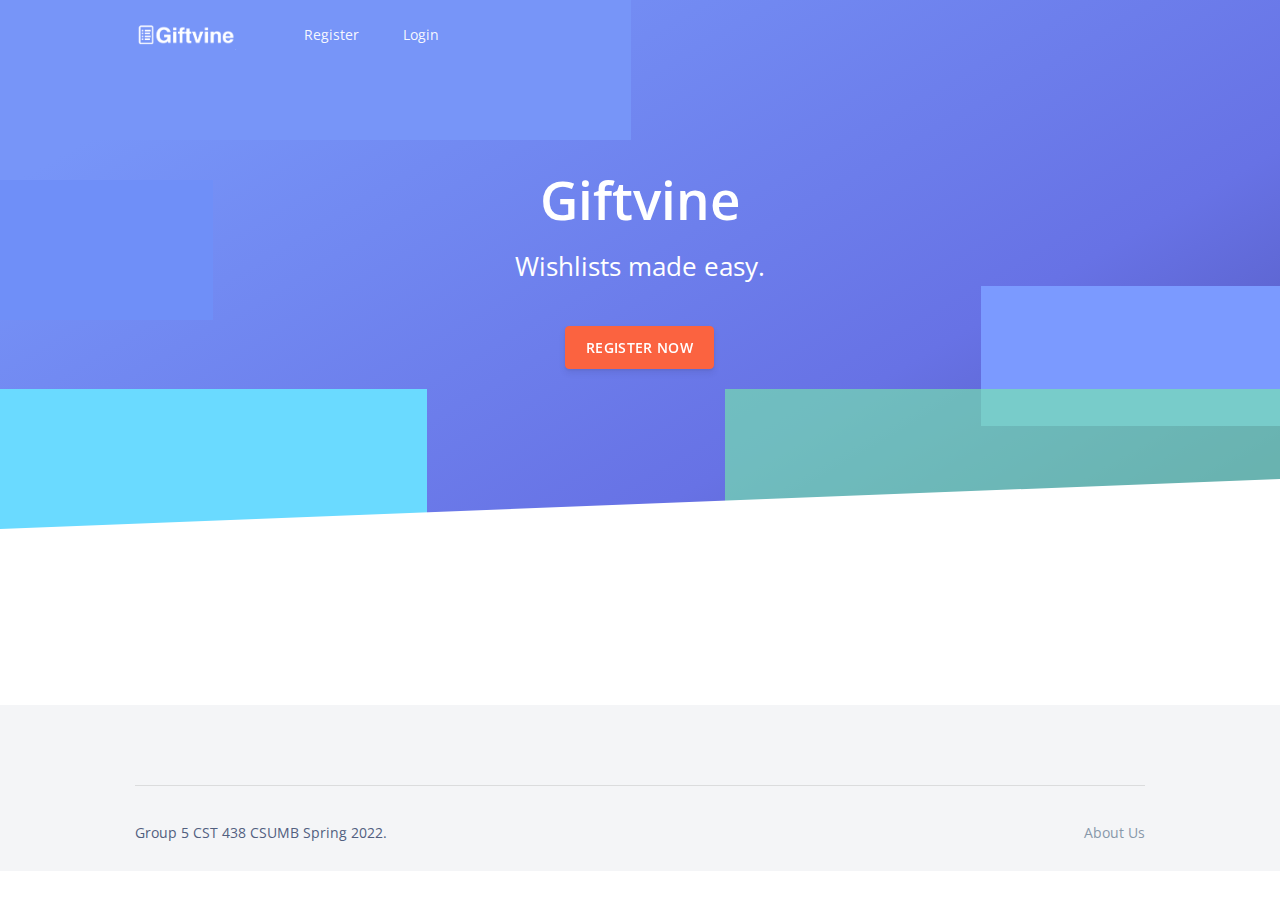
==== index.html @ 2b73740c "Added front-end assets and base html files for the rest of the UI front-end based on bootstrap (argo" ====
<!--
=========================================================
* Argon Design System - v1.2.2
=========================================================

* Product Page: https://www.creative-tim.com/product/argon-design-system
* Copyright 2020 Creative Tim (https://www.creative-tim.com)

Coded by www.creative-tim.com

=========================================================

* The above copyright notice and this permission notice shall be included in all copies or substantial portions of the Software. -->
<!DOCTYPE html>
<html lang="en">

<head>
  <meta charset="utf-8" />
  <meta name="viewport" content="width=device-width, initial-scale=1, shrink-to-fit=no">
  <link rel="apple-touch-icon" sizes="76x76" href="../assets/img/apple-icon.png">
  <link rel="icon" type="image/png" href="../assets/img/favicon.png">
  <title>
    Giftvine Wishlist App
  </title>
  <!--     Fonts and icons     -->
  <link href="https://fonts.googleapis.com/css?family=Open+Sans:300,400,600,700" rel="stylesheet">
  <link href="https://use.fontawesome.com/releases/v5.0.6/css/all.css" rel="stylesheet">
  <!-- Nucleo Icons -->
  <link href="../assets/css/nucleo-icons.css" rel="stylesheet" />
  <link href="../assets/css/nucleo-svg.css" rel="stylesheet" />
  <!-- Font Awesome Icons -->
  <link href="../assets/css/font-awesome.css" rel="stylesheet" />
  <link href="../assets/css/nucleo-svg.css" rel="stylesheet" />
  <!-- CSS Files -->
  <link href="../assets/css/argon-design-system.css?v=1.2.2" rel="stylesheet" />
</head>
<body class="landing-page">
<!-- Navbar -->
<nav id="navbar-main" class="navbar navbar-main navbar-expand-lg navbar-transparent navbar-light py-2">
  <div class="container">
    <a class="navbar-brand mr-lg-5" href="file:///C:/Users/ryanl/Documents/CST438/Project2/argon-design-system-master/index.html">
      <img src="./assets/img/brand/white.png">
    </a>
    <button class="navbar-toggler" type="button" data-toggle="collapse" data-target="#navbar_global" aria-controls="navbar_global" aria-expanded="false" aria-label="Toggle navigation">
      <span class="navbar-toggler-icon"></span>
    </button>
    <div class="navbar-collapse collapse" id="navbar_global">
      <div class="navbar-collapse-header">
        <div class="row">
          <div class="col-6 collapse-brand">
            <a href="./index.html">
              <img src="./assets/brand/blue.png">
            </a>
          </div>
          <div class="col-6 collapse-close">
            <button type="button" class="navbar-toggler" data-toggle="collapse" data-target="#navbar_global" aria-controls="navbar_global" aria-expanded="false" aria-label="Toggle navigation">
              <span></span>
              <span></span>
            </button>
          </div>
        </div>
      </div>
      <ul class="navbar-nav navbar-nav-hover align-items-lg-center">
        <li class="nav-item dropdown">
          <a href="file:///C:/Users/ryanl/Documents/CST438/Project2/argon-design-system-master/examples/landing.html#" class="nav-link" data-toggle="dropdown" role="button">
            <i class="ni ni-ui-04 d-lg-none"></i>
            <span class="nav-link-inner--text">Register</span>
          </a>
          <div class="dropdown-menu dropdown-menu-xl">
            <div class="dropdown-menu-inner">
              <a href="https://demos.creative-tim.com/argon-design-system/docs/getting-started/overview.html" class="media d-flex align-items-center">
                <div class="icon icon-shape bg-gradient-primary rounded-circle text-white">
                  <i class="ni ni-spaceship"></i>
                </div>
                <div class="media-body ml-3">
                  <h6 class="heading text-primary mb-md-1">Menu Item #1</h6>
                  <p class="description d-none d-md-inline-block mb-0">Lorem ipsum</p>
                </div>
              </a>
              <a href="https://demos.creative-tim.com/argon-design-system/docs/foundation/colors.html" class="media d-flex align-items-center">
                <div class="icon icon-shape bg-gradient-success rounded-circle text-white">
                  <i class="ni ni-palette"></i>
                </div>
                <div class="media-body ml-3">
                  <h6 class="heading text-primary mb-md-1">Menu Item #2</h6>
                  <p class="description d-none d-md-inline-block mb-0">Lorem Ipsum</p>
                </div>
              </a>
              <a href="https://demos.creative-tim.com/argon-design-system/docs/components/alerts.html" class="media d-flex align-items-center">
                <div class="icon icon-shape bg-gradient-warning rounded-circle text-white">
                  <i class="ni ni-ui-04"></i>
                </div>
                <div class="media-body ml-3">
                  <h5 class="heading text-warning mb-md-1">Menu Item #3</h5>
                  <p class="description d-none d-md-inline-block mb-0">Lorem ipsum</p>
                </div>
              </a>
            </div>
          </div>
        </li>
        <li class="nav-item dropdown">
          <a href="file:///C:/Users/ryanl/Documents/CST438/Project2/argon-design-system-master/examples/landing.html#" class="nav-link" data-toggle="dropdown" role="button">
            <i class="ni ni-collection d-lg-none"></i>
            <span class="nav-link-inner--text">Login</span>
          </a>
          <div class="dropdown-menu">
            <a href="file:///C:/Users/ryanl/Documents/CST438/Project2/argon-design-system-master/examples/landing.html" class="dropdown-item">Landing(test)</a>
            <a href="file:///C:/Users/ryanl/Documents/CST438/Project2/argon-design-system-master/examples/profile.html" class="dropdown-item">Profile(test)</a>
            <a href="file:///C:/Users/ryanl/Documents/CST438/Project2/argon-design-system-master/examples/login.html" class="dropdown-item">Login(test)</a>
            <a href="file:///C:/Users/ryanl/Documents/CST438/Project2/argon-design-system-master/examples/register.html" class="dropdown-item">Register(test)</a>
          </div>
        </li>
      </ul>

    </div>
  </div>
</nav>
<!-- End Navbar -->
<div class="wrapper">
  <div class="section section-hero section-shaped">
    <div class="shape shape-style-3 shape-default">
      <span class="span-150"></span>
      <span class="span-50"></span>
      <span class="span-50"></span>
      <span class="span-75"></span>
      <span class="span-100"></span>
      <span class="span-75"></span>
      <span class="span-50"></span>
      <span class="span-100"></span>
      <span class="span-50"></span>
      <span class="span-100"></span>
    </div>
    <div class="page-header">
      <div class="container shape-container d-flex align-items-center py-lg">
        <div class="col px-0">
          <div class="row align-items-center justify-content-center">
            <div class="col-lg-6 text-center">
              <h1 class="text-white display-1">Giftvine</h1>
              <h2 class="display-4 font-weight-normal text-white">Wishlists made easy.</h2>
              <div class="btn-wrapper mt-4">
                <a href="https://www.creative-tim.com/product/argon-design-system" class="btn btn-warning btn-icon mt-3 mb-sm-0">

                  <span class="btn-inner--text">Register now</span>
                </a>
              </div>
            </div>
          </div>
        </div>
      </div>
    </div>
    <div class="separator separator-bottom separator-skew zindex-100">
      <svg x="0" y="0" viewBox="0 0 2560 100" preserveAspectRatio="none" version="1.1" xmlns="http://www.w3.org/2000/svg">
        <polygon class="fill-white" points="2560 0 2560 100 0 100"></polygon>
      </svg>
    </div>
  </div>
  <div class="section features-6">
    <div class="container">
      <div class="row align-items-center">
        <div class="col-lg-6">
        </div>
      </div>
    </div>
  </div>

  <br><br>
  <footer class="footer">
    <div class="container">
      <div class="row row-grid align-items-center mb-5">
        <div class="col-lg-6">
          <h3 class="text-primary font-weight-light mb-2"></h3>
          <h4 class="mb-0 font-weight-light"></h4>
        </div>

      </div>
      <hr>
      <div class="row align-items-center justify-content-md-between">
        <div class="col-md-6">
          <div class="copyright">
            <a>Group 5 CST 438 CSUMB Spring 2022</a>.
          </div>
        </div>
        <div class="col-md-6">
          <ul class="nav nav-footer justify-content-end">
            <li class="nav-item">

            </li>
            <li class="nav-item">
              <a href="file:///C:/Users/ryanl/Documents/CST438/Project2/argon-design-system-master/examples/landing.html" class="nav-link" target="_blank">About Us</a>
            </li>
            
            </li>
          </ul>
        </div>
      </div>
    </div>
  </footer>
</div>
<!--   Core JS Files   -->
<script src="../assets/js/core/jquery.min.js" type="text/javascript"></script>
<script src="../assets/js/core/popper.min.js" type="text/javascript"></script>
<script src="../assets/js/core/bootstrap.min.js" type="text/javascript"></script>
<script src="../assets/js/plugins/perfect-scrollbar.jquery.min.js"></script>
<!--  Plugin for Switches, full documentation here: http://www.jque.re/plugins/version3/bootstrap.switch/ -->
<script src="../assets/js/plugins/bootstrap-switch.js"></script>
<!--  Plugin for the Sliders, full documentation here: http://refreshless.com/nouislider/ -->
<script src="../assets/js/plugins/nouislider.min.js" type="text/javascript"></script>
<script src="../assets/js/plugins/moment.min.js"></script>
<script src="../assets/js/plugins/datetimepicker.js" type="text/javascript"></script>
<script src="../assets/js/plugins/bootstrap-datepicker.min.js"></script>
<!-- Control Center for Argon UI Kit: parallax effects, scripts for the example pages etc -->
<!--  Google Maps Plugin    -->
<script src="https://maps.googleapis.com/maps/api/js?key=YOUR_KEY_HERE"></script>
<script src="../assets/js/argon-design-system.min.js?v=1.2.2" type="text/javascript"></script>
<script src="https://cdn.trackjs.com/agent/v3/latest/t.js"></script>
<script>
    window.TrackJS &&
      TrackJS.install({
        token: "ee6fab19c5a04ac1a32a645abde4613a",
        application: "argon-design-system-pro"
      });
  </script>
</body>

</html>
---- assets/css/nucleo-icons.css ----
/*--------------------------------

hermes-dashboard-icons Web Font - built using nucleoapp.com
License - nucleoapp.com/license/

-------------------------------- */
@font-face {
  font-family: 'NucleoIcons';
  src: url('../fonts/nucleo-icons.eot');
  src: url('../fonts/nucleo-icons.eot') format('embedded-opentype'), url('../fonts/nucleo-icons.woff2') format('woff2'), url('../fonts/nucleo-icons.woff') format('woff'), url('../fonts/nucleo-icons.ttf') format('truetype'), url('../fonts/nucleo-icons.svg') format('svg');
  font-weight: normal;
  font-style: normal;
}

/*------------------------
    base class definition
-------------------------*/
.ni {
  display: inline-block;
  font: normal normal normal 14px/1 NucleoIcons;
  font-size: inherit;
  text-rendering: auto;
  -webkit-font-smoothing: antialiased;
  -moz-osx-font-smoothing: grayscale;
}

/*------------------------
  change icon size
-------------------------*/
.ni-lg {
  font-size: 1.33333333em;
  line-height: 0.75em;
  vertical-align: -15%;
}

.ni-2x {
  font-size: 2em;
}

.ni-3x {
  font-size: 3em;
}

.ni-4x {
  font-size: 4em;
}

.ni-5x {
  font-size: 5em;
}

/*----------------------------------
  add a square/circle background
-----------------------------------*/
.ni.square,
.ni.circle {
  padding: 0.33333333em;
  vertical-align: -16%;
  background-color: #eee;
}

.ni.circle {
  border-radius: 50%;
}

/*------------------------
  list icons
-------------------------*/
.ni-ul {
  padding-left: 0;
  margin-left: 2.14285714em;
  list-style-type: none;
}

.ni-ul>li {
  position: relative;
}

.ni-ul>li>.ni {
  position: absolute;
  left: -1.57142857em;
  top: 0.14285714em;
  text-align: center;
}

.ni-ul>li>.ni.lg {
  top: 0;
  left: -1.35714286em;
}

.ni-ul>li>.ni.circle,
.ni-ul>li>.ni.square {
  top: -0.19047619em;
  left: -1.9047619em;
}

/*------------------------
  spinning icons
-------------------------*/
.ni.spin {
  -webkit-animation: nc-spin 2s infinite linear;
  -moz-animation: nc-spin 2s infinite linear;
  animation: nc-spin 2s infinite linear;
}

@-webkit-keyframes nc-spin {
  0% {
    -webkit-transform: rotate(0deg);
  }

  100% {
    -webkit-transform: rotate(360deg);
  }
}

@-moz-keyframes nc-spin {
  0% {
    -moz-transform: rotate(0deg);
  }

  100% {
    -moz-transform: rotate(360deg);
  }
}

@keyframes nc-spin {
  0% {
    -webkit-transform: rotate(0deg);
    -moz-transform: rotate(0deg);
    -ms-transform: rotate(0deg);
    -o-transform: rotate(0deg);
    transform: rotate(0deg);
  }

  100% {
    -webkit-transform: rotate(360deg);
    -moz-transform: rotate(360deg);
    -ms-transform: rotate(360deg);
    -o-transform: rotate(360deg);
    transform: rotate(360deg);
  }
}

/*------------------------
  rotated/flipped icons
-------------------------*/
.ni.rotate-90 {
  filter: progid:DXImageTransform.Microsoft.BasicImage(rotation=1);
  -webkit-transform: rotate(90deg);
  -moz-transform: rotate(90deg);
  -ms-transform: rotate(90deg);
  -o-transform: rotate(90deg);
  transform: rotate(90deg);
}

.ni.rotate-180 {
  filter: progid:DXImageTransform.Microsoft.BasicImage(rotation=2);
  -webkit-transform: rotate(180deg);
  -moz-transform: rotate(180deg);
  -ms-transform: rotate(180deg);
  -o-transform: rotate(180deg);
  transform: rotate(180deg);
}

.ni.rotate-270 {
  filter: progid:DXImageTransform.Microsoft.BasicImage(rotation=3);
  -webkit-transform: rotate(270deg);
  -moz-transform: rotate(270deg);
  -ms-transform: rotate(270deg);
  -o-transform: rotate(270deg);
  transform: rotate(270deg);
}

.ni.flip-y {
  filter: progid:DXImageTransform.Microsoft.BasicImage(rotation=0);
  -webkit-transform: scale(-1, 1);
  -moz-transform: scale(-1, 1);
  -ms-transform: scale(-1, 1);
  -o-transform: scale(-1, 1);
  transform: scale(-1, 1);
}

.ni.flip-x {
  filter: progid:DXImageTransform.Microsoft.BasicImage(rotation=2);
  -webkit-transform: scale(1, -1);
  -moz-transform: scale(1, -1);
  -ms-transform: scale(1, -1);
  -o-transform: scale(1, -1);
  transform: scale(1, -1);
}

/*------------------------
    font icons
-------------------------*/

.ni-active-40::before {
  content: "\ea02";
}

.ni-air-baloon::before {
  content: "\ea03";
}

.ni-album-2::before {
  content: "\ea04";
}

.ni-align-center::before {
  content: "\ea05";
}

.ni-align-left-2::before {
  content: "\ea06";
}

.ni-ambulance::before {
  content: "\ea07";
}

.ni-app::before {
  content: "\ea08";
}

.ni-archive-2::before {
  content: "\ea09";
}

.ni-atom::before {
  content: "\ea0a";
}

.ni-badge::before {
  content: "\ea0b";
}

.ni-bag-17::before {
  content: "\ea0c";
}

.ni-basket::before {
  content: "\ea0d";
}

.ni-bell-55::before {
  content: "\ea0e";
}

.ni-bold-down::before {
  content: "\ea0f";
}

.ni-bold-left::before {
  content: "\ea10";
}

.ni-bold-right::before {
  content: "\ea11";
}

.ni-bold-up::before {
  content: "\ea12";
}

.ni-bold::before {
  content: "\ea13";
}

.ni-book-bookmark::before {
  content: "\ea14";
}

.ni-books::before {
  content: "\ea15";
}

.ni-box-2::before {
  content: "\ea16";
}

.ni-briefcase-24::before {
  content: "\ea17";
}

.ni-building::before {
  content: "\ea18";
}

.ni-bulb-61::before {
  content: "\ea19";
}

.ni-bullet-list-67::before {
  content: "\ea1a";
}

.ni-bus-front-12::before {
  content: "\ea1b";
}

.ni-button-pause::before {
  content: "\ea1c";
}

.ni-button-play::before {
  content: "\ea1d";
}

.ni-button-power::before {
  content: "\ea1e";
}

.ni-calendar-grid-58::before {
  content: "\ea1f";
}

.ni-camera-compact::before {
  content: "\ea20";
}

.ni-caps-small::before {
  content: "\ea21";
}

.ni-cart::before {
  content: "\ea22";
}

.ni-chart-bar-32::before {
  content: "\ea23";
}

.ni-chart-pie-35::before {
  content: "\ea24";
}

.ni-chat-round::before {
  content: "\ea25";
}

.ni-check-bold::before {
  content: "\ea26";
}

.ni-circle-08::before {
  content: "\ea27";
}

.ni-cloud-download-95::before {
  content: "\ea28";
}

.ni-cloud-upload-96::before {
  content: "\ea29";
}

.ni-compass-04::before {
  content: "\ea2a";
}

.ni-controller::before {
  content: "\ea2b";
}

.ni-credit-card::before {
  content: "\ea2c";
}

.ni-curved-next::before {
  content: "\ea2d";
}

.ni-delivery-fast::before {
  content: "\ea2e";
}

.ni-diamond::before {
  content: "\ea2f";
}

.ni-email-83::before {
  content: "\ea30";
}

.ni-fat-add::before {
  content: "\ea31";
}

.ni-fat-delete::before {
  content: "\ea32";
}

.ni-fat-remove::before {
  content: "\ea33";
}

.ni-favourite-28::before {
  content: "\ea34";
}

.ni-folder-17::before {
  content: "\ea35";
}

.ni-glasses-2::before {
  content: "\ea36";
}

.ni-hat-3::before {
  content: "\ea37";
}

.ni-headphones::before {
  content: "\ea38";
}

.ni-html5::before {
  content: "\ea39";
}

.ni-istanbul::before {
  content: "\ea3a";
}

.ni-key-25::before {
  content: "\ea3b";
}

.ni-laptop::before {
  content: "\ea3c";
}

.ni-like-2::before {
  content: "\ea3d";
}

.ni-lock-circle-open::before {
  content: "\ea3e";
}

.ni-map-big::before {
  content: "\ea3f";
}

.ni-mobile-button::before {
  content: "\ea40";
}

.ni-money-coins::before {
  content: "\ea41";
}

.ni-note-03::before {
  content: "\ea42";
}

.ni-notification-70::before {
  content: "\ea43";
}

.ni-palette::before {
  content: "\ea44";
}

.ni-paper-diploma::before {
  content: "\ea45";
}

.ni-pin-3::before {
  content: "\ea46";
}

.ni-planet::before {
  content: "\ea47";
}

.ni-ruler-pencil::before {
  content: "\ea48";
}

.ni-satisfied::before {
  content: "\ea49";
}

.ni-scissors::before {
  content: "\ea4a";
}

.ni-send::before {
  content: "\ea4b";
}

.ni-settings-gear-65::before {
  content: "\ea4c";
}

.ni-settings::before {
  content: "\ea4d";
}

.ni-single-02::before {
  content: "\ea4e";
}

.ni-single-copy-04::before {
  content: "\ea4f";
}

.ni-sound-wave::before {
  content: "\ea50";
}

.ni-spaceship::before {
  content: "\ea51";
}

.ni-square-pin::before {
  content: "\ea52";
}

.ni-support-16::before {
  content: "\ea53";
}

.ni-tablet-button::before {
  content: "\ea54";
}

.ni-tag::before {
  content: "\ea55";
}

.ni-tie-bow::before {
  content: "\ea56";
}

.ni-time-alarm::before {
  content: "\ea57";
}

.ni-trophy::before {
  content: "\ea58";
}

.ni-tv-2::before {
  content: "\ea59";
}

.ni-umbrella-13::before {
  content: "\ea5a";
}

.ni-user-run::before {
  content: "\ea5b";
}

.ni-vector::before {
  content: "\ea5c";
}

.ni-watch-time::before {
  content: "\ea5d";
}

.ni-world::before {
  content: "\ea5e";
}

.ni-zoom-split-in::before {
  content: "\ea5f";
}

.ni-collection::before {
  content: "\ea60";
}

.ni-image::before {
  content: "\ea61";
}

.ni-shop::before {
  content: "\ea62";
}

.ni-ungroup::before {
  content: "\ea63";
}

.ni-world-2::before {
  content: "\ea64";
}

.ni-ui-04::before {
  content: "\ea65";
}


/* all icon font classes list here */
---- assets/css/nucleo-svg.css ----
/* Generated using nucleoapp.com */
/* --------------------------------

Icon colors

-------------------------------- */

.icon {
  display: inline-block;
  /* icon primary color */
  color: #111111;
  height: 1em;
  width: 1em;
}

.icon use {
  /* icon secondary color - fill */
  fill: #7ea6f6;
}

.icon.icon-outline use {
  /* icon secondary color - stroke */
  stroke: #7ea6f6;
}

/* --------------------------------

Change icon size

-------------------------------- */

.icon-xs {
  height: 0.5em;
  width: 0.5em;
}

.icon-sm {
  height: 0.8em;
  width: 0.8em;
}

.icon-lg {
  height: 1.6em;
  width: 1.6em;
}

.icon-xl {
  height: 2em;
  width: 2em;
}

/* -------------------------------- 

Align icon and text 

-------------------------------- */

.icon-text-aligner {
  /* add this class to parent element that contains icon + text */
  display: flex;
  align-items: center;
}

.icon-text-aligner .icon {
  color: inherit;
  margin-right: 0.4em;
}

.icon-text-aligner .icon use {
  color: inherit;
  fill: currentColor;
}

.icon-text-aligner .icon.icon-outline use {
  stroke: currentColor;
}

/* -------------------------------- 

Icon reset values - used to enable color customizations

-------------------------------- */

.icon {
  fill: currentColor;
  stroke: none;
}

.icon.icon-outline {
  fill: none;
  stroke: currentColor;
}

.icon use {
  stroke: none;
}

.icon.icon-outline use {
  fill: none;
}

/* -------------------------------- 

Stroke effects - Nucleo outline icons

- 16px icons -> up to 1px stroke (16px outline icons do not support stroke changes)
- 24px, 32px icons -> up to 2px stroke
- 48px, 64px icons -> up to 4px stroke

-------------------------------- */

.icon-outline.icon-stroke-1 {
  stroke-width: 1px;
}

.icon-outline.icon-stroke-2 {
  stroke-width: 2px;
}

.icon-outline.icon-stroke-3 {
  stroke-width: 3px;
}

.icon-outline.icon-stroke-4 {
  stroke-width: 4px;
}

.icon-outline.icon-stroke-1 use,
.icon-outline.icon-stroke-3 use {
  -webkit-transform: translateX(0.5px) translateY(0.5px);
  -moz-transform: translateX(0.5px) translateY(0.5px);
  -ms-transform: translateX(0.5px) translateY(0.5px);
  -o-transform: translateX(0.5px) translateY(0.5px);
  transform: translateX(0.5px) translateY(0.5px);
}
---- assets/css/nucleo-svg.css ----
/* Generated using nucleoapp.com */
/* --------------------------------

Icon colors

-------------------------------- */

.icon {
  display: inline-block;
  /* icon primary color */
  color: #111111;
  height: 1em;
  width: 1em;
}

.icon use {
  /* icon secondary color - fill */
  fill: #7ea6f6;
}

.icon.icon-outline use {
  /* icon secondary color - stroke */
  stroke: #7ea6f6;
}

/* --------------------------------

Change icon size

-------------------------------- */

.icon-xs {
  height: 0.5em;
  width: 0.5em;
}

.icon-sm {
  height: 0.8em;
  width: 0.8em;
}

.icon-lg {
  height: 1.6em;
  width: 1.6em;
}

.icon-xl {
  height: 2em;
  width: 2em;
}

/* -------------------------------- 

Align icon and text 

-------------------------------- */

.icon-text-aligner {
  /* add this class to parent element that contains icon + text */
  display: flex;
  align-items: center;
}

.icon-text-aligner .icon {
  color: inherit;
  margin-right: 0.4em;
}

.icon-text-aligner .icon use {
  color: inherit;
  fill: currentColor;
}

.icon-text-aligner .icon.icon-outline use {
  stroke: currentColor;
}

/* -------------------------------- 

Icon reset values - used to enable color customizations

-------------------------------- */

.icon {
  fill: currentColor;
  stroke: none;
}

.icon.icon-outline {
  fill: none;
  stroke: currentColor;
}

.icon use {
  stroke: none;
}

.icon.icon-outline use {
  fill: none;
}

/* -------------------------------- 

Stroke effects - Nucleo outline icons

- 16px icons -> up to 1px stroke (16px outline icons do not support stroke changes)
- 24px, 32px icons -> up to 2px stroke
- 48px, 64px icons -> up to 4px stroke

-------------------------------- */

.icon-outline.icon-stroke-1 {
  stroke-width: 1px;
}

.icon-outline.icon-stroke-2 {
  stroke-width: 2px;
}

.icon-outline.icon-stroke-3 {
  stroke-width: 3px;
}

.icon-outline.icon-stroke-4 {
  stroke-width: 4px;
}

.icon-outline.icon-stroke-1 use,
.icon-outline.icon-stroke-3 use {
  -webkit-transform: translateX(0.5px) translateY(0.5px);
  -moz-transform: translateX(0.5px) translateY(0.5px);
  -ms-transform: translateX(0.5px) translateY(0.5px);
  -o-transform: translateX(0.5px) translateY(0.5px);
  transform: translateX(0.5px) translateY(0.5px);
}
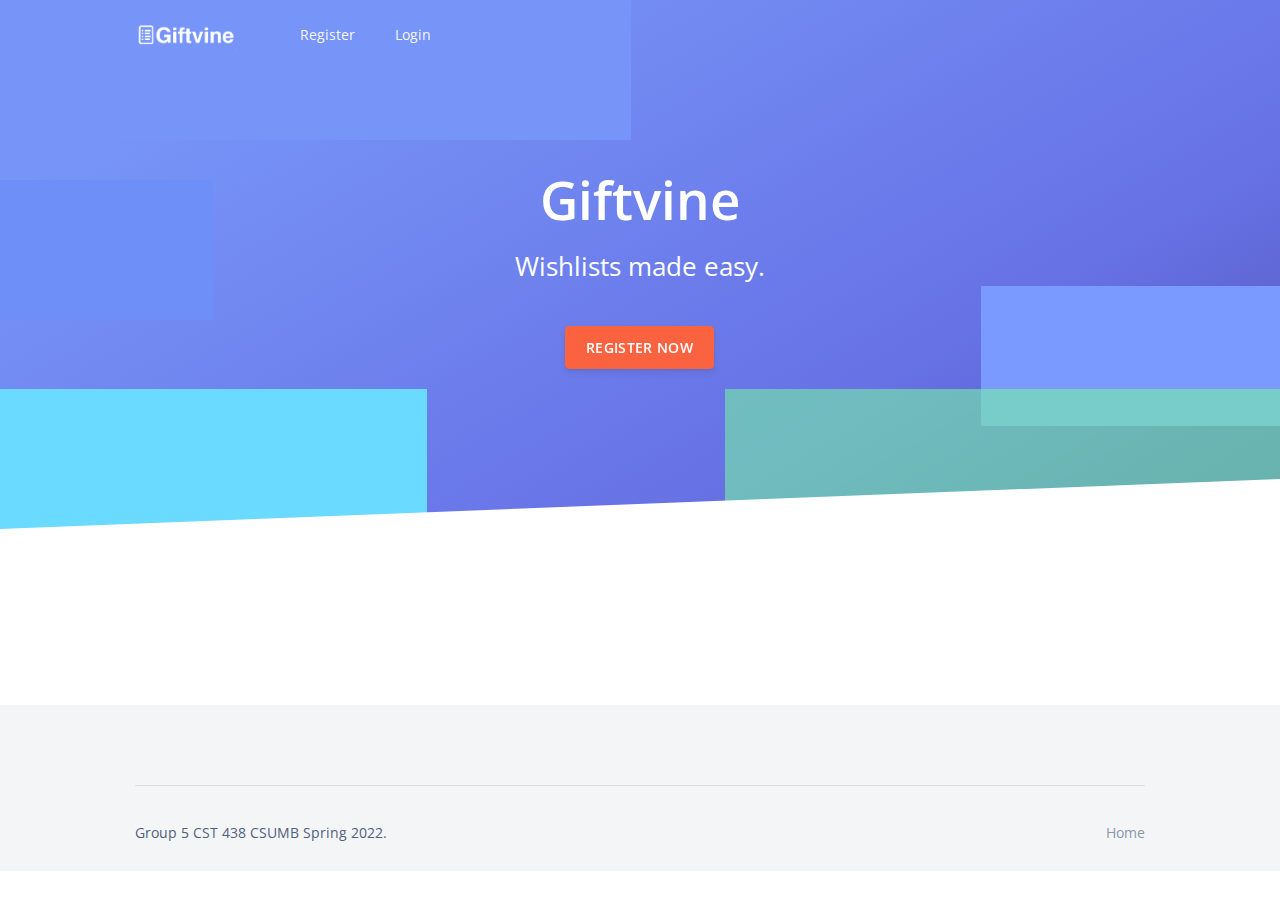
==== commit 3015e72b: "Fixed layouts for index (landing Page), login and register pages" ====
--- a/index.html
+++ b/index.html
@@ -17,8 +17,8 @@
 <head>
   <meta charset="utf-8" />
   <meta name="viewport" content="width=device-width, initial-scale=1, shrink-to-fit=no">
-  <link rel="apple-touch-icon" sizes="76x76" href="../assets/img/apple-icon.png">
-  <link rel="icon" type="image/png" href="../assets/img/favicon.png">
+  <link rel="apple-touch-icon" sizes="76x76" href="./assets/img/apple-icon.png">
+  <link rel="icon" type="image/png" href="./assets/img/favicon.png">
   <title>
     Giftvine Wishlist App
   </title>
@@ -26,19 +26,19 @@
   <link href="https://fonts.googleapis.com/css?family=Open+Sans:300,400,600,700" rel="stylesheet">
   <link href="https://use.fontawesome.com/releases/v5.0.6/css/all.css" rel="stylesheet">
   <!-- Nucleo Icons -->
-  <link href="../assets/css/nucleo-icons.css" rel="stylesheet" />
-  <link href="../assets/css/nucleo-svg.css" rel="stylesheet" />
+  <link href="./assets/css/nucleo-icons.css" rel="stylesheet" />
+  <link href="./assets/css/nucleo-svg.css" rel="stylesheet" />
   <!-- Font Awesome Icons -->
-  <link href="../assets/css/font-awesome.css" rel="stylesheet" />
-  <link href="../assets/css/nucleo-svg.css" rel="stylesheet" />
+  <link href="/assets/css/font-awesome.css" rel="stylesheet" />
+  <link href="/assets/css/nucleo-svg.css" rel="stylesheet" />
   <!-- CSS Files -->
-  <link href="../assets/css/argon-design-system.css?v=1.2.2" rel="stylesheet" />
+  <link href="./assets/css/argon-design-system.css?v=1.2.2" rel="stylesheet" />
 </head>
 <body class="landing-page">
 <!-- Navbar -->
 <nav id="navbar-main" class="navbar navbar-main navbar-expand-lg navbar-transparent navbar-light py-2">
   <div class="container">
-    <a class="navbar-brand mr-lg-5" href="file:///C:/Users/ryanl/Documents/CST438/Project2/argon-design-system-master/index.html">
+    <a class="navbar-brand mr-lg-5" href="././index.html">
       <img src="./assets/img/brand/white.png">
     </a>
     <button class="navbar-toggler" type="button" data-toggle="collapse" data-target="#navbar_global" aria-controls="navbar_global" aria-expanded="false" aria-label="Toggle navigation">
@@ -62,58 +62,18 @@
       </div>
       <ul class="navbar-nav navbar-nav-hover align-items-lg-center">
         <li class="nav-item dropdown">
-          <a href="file:///C:/Users/ryanl/Documents/CST438/Project2/argon-design-system-master/examples/landing.html#" class="nav-link" data-toggle="dropdown" role="button">
-            <i class="ni ni-ui-04 d-lg-none"></i>
-            <span class="nav-link-inner--text">Register</span>
-          </a>
-          <div class="dropdown-menu dropdown-menu-xl">
-            <div class="dropdown-menu-inner">
-              <a href="https://demos.creative-tim.com/argon-design-system/docs/getting-started/overview.html" class="media d-flex align-items-center">
-                <div class="icon icon-shape bg-gradient-primary rounded-circle text-white">
-                  <i class="ni ni-spaceship"></i>
-                </div>
-                <div class="media-body ml-3">
-                  <h6 class="heading text-primary mb-md-1">Menu Item #1</h6>
-                  <p class="description d-none d-md-inline-block mb-0">Lorem ipsum</p>
-                </div>
-              </a>
-              <a href="https://demos.creative-tim.com/argon-design-system/docs/foundation/colors.html" class="media d-flex align-items-center">
-                <div class="icon icon-shape bg-gradient-success rounded-circle text-white">
-                  <i class="ni ni-palette"></i>
-                </div>
-                <div class="media-body ml-3">
-                  <h6 class="heading text-primary mb-md-1">Menu Item #2</h6>
-                  <p class="description d-none d-md-inline-block mb-0">Lorem Ipsum</p>
-                </div>
-              </a>
-              <a href="https://demos.creative-tim.com/argon-design-system/docs/components/alerts.html" class="media d-flex align-items-center">
-                <div class="icon icon-shape bg-gradient-warning rounded-circle text-white">
-                  <i class="ni ni-ui-04"></i>
-                </div>
-                <div class="media-body ml-3">
-                  <h5 class="heading text-warning mb-md-1">Menu Item #3</h5>
-                  <p class="description d-none d-md-inline-block mb-0">Lorem ipsum</p>
-                </div>
-              </a>
-            </div>
-          </div>
+          <a href="./register.html" class="nav-link" data-toggle="dropdown" role="button">  
+            <span>Register</span>
+          </a>         
         </li>
-        <li class="nav-item dropdown">
-          <a href="file:///C:/Users/ryanl/Documents/CST438/Project2/argon-design-system-master/examples/landing.html#" class="nav-link" data-toggle="dropdown" role="button">
-            <i class="ni ni-collection d-lg-none"></i>
-            <span class="nav-link-inner--text">Login</span>
-          </a>
-          <div class="dropdown-menu">
-            <a href="file:///C:/Users/ryanl/Documents/CST438/Project2/argon-design-system-master/examples/landing.html" class="dropdown-item">Landing(test)</a>
-            <a href="file:///C:/Users/ryanl/Documents/CST438/Project2/argon-design-system-master/examples/profile.html" class="dropdown-item">Profile(test)</a>
-            <a href="file:///C:/Users/ryanl/Documents/CST438/Project2/argon-design-system-master/examples/login.html" class="dropdown-item">Login(test)</a>
-            <a href="file:///C:/Users/ryanl/Documents/CST438/Project2/argon-design-system-master/examples/register.html" class="dropdown-item">Register(test)</a>
-          </div>
-        </li>
-      </ul>
-
+          <li class="nav-item dropdown">
+          <a href="./login.html" class="nav-link" data-toggle="dropdown" role="button">
+            <span>Login</span>
+          </a>   
+          </li>
+        </ul>
+      </div>
     </div>
-  </div>
 </nav>
 <!-- End Navbar -->
 <div class="wrapper">
@@ -138,7 +98,7 @@
               <h1 class="text-white display-1">Giftvine</h1>
               <h2 class="display-4 font-weight-normal text-white">Wishlists made easy.</h2>
               <div class="btn-wrapper mt-4">
-                <a href="https://www.creative-tim.com/product/argon-design-system" class="btn btn-warning btn-icon mt-3 mb-sm-0">
+                <a href="././register.html" class="btn btn-warning btn-icon mt-3 mb-sm-0">
 
                   <span class="btn-inner--text">Register now</span>
                 </a>
@@ -171,7 +131,6 @@
           <h3 class="text-primary font-weight-light mb-2"></h3>
           <h4 class="mb-0 font-weight-light"></h4>
         </div>
-
       </div>
       <hr>
       <div class="row align-items-center justify-content-md-between">
@@ -183,12 +142,9 @@
         <div class="col-md-6">
           <ul class="nav nav-footer justify-content-end">
             <li class="nav-item">
-
             </li>
             <li class="nav-item">
-              <a href="file:///C:/Users/ryanl/Documents/CST438/Project2/argon-design-system-master/examples/landing.html" class="nav-link" target="_blank">About Us</a>
-            </li>
-            
+              <a href="././index.html" class="nav-link" target="_blank">Home</a>
             </li>
           </ul>
         </div>
